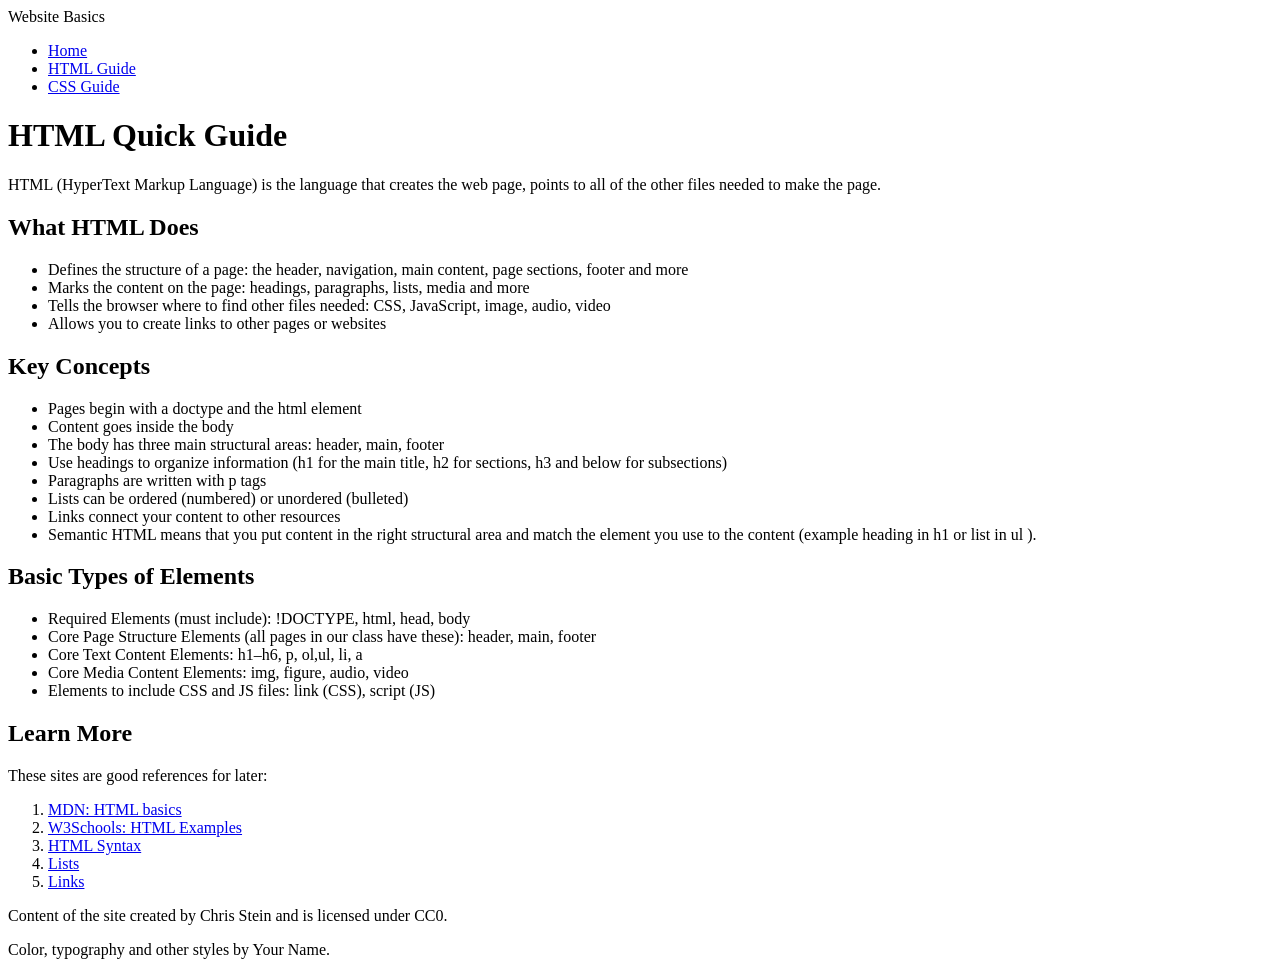
==== html-guide.html @ 33e3c418 "Add HTML and CSS guide pages" ====
<!DOCTYPE html>
<html lang="en">

<head>
    <meta charset="UTF-8">
    <meta name="viewport" content="width=device-width, initial-scale=1.0">
    <title>Document</title>
</head>

<body>
    <header>
        <div class="site-title">Website Basics</div>
        <nav aria-label="Primary">
            <ul>
                <li><a href="index.html" aria-current="page">Home</a></li>
                <li><a href="html-guide.html">HTML Guide</a></li>
                <li><a href="css-guide.html">CSS Guide</a></li>
            </ul>
        </nav>
    </header>
    <main>
        <h1>HTML Quick Guide</h1>

        <p>HTML (HyperText Markup Language) is the language that creates the web page, points to all of the other files
            needed to make the page.</p>


        <h2>What HTML Does</h2>

        <ul>
            <li>Defines the structure of a page: the header, navigation, main content, page sections, footer and more
            </li>
            <li>Marks the content on the page: headings, paragraphs, lists, media and more</li>
            <li>Tells the browser where to find other files needed: CSS, JavaScript, image, audio, video</li>
            <li>Allows you to create links to other pages or websites</li>
        </ul>


        <h2>Key Concepts</h2>

        <ul>
            <li>Pages begin with a doctype and the html element</li>
            <li>Content goes inside the body</li>
            <li>The body has three main structural areas: header, main, footer</li>
            <li>Use headings to organize information (h1 for the main title, h2 for sections, h3 and below for
                subsections)</li>
            <li>Paragraphs are written with p tags</li>
            <li>Lists can be ordered (numbered) or unordered (bulleted)</li>
            <li>Links connect your content to other resources</li>
            <li>Semantic HTML means that you put content in the right structural area and match the element you use to
                the content (example heading in h1 or list in ul ).</li>
        </ul>


        <h2>Basic Types of Elements</h2>

        <ul>
            <li>Required Elements (must include): !DOCTYPE, html, head, body</li>
            <li>Core Page Structure Elements (all pages in our class have these): header, main, footer</li>
            <li>Core Text Content Elements: h1–h6, p, ol,ul, li, a</li>
            <li>Core Media Content Elements: img, figure, audio, video</li>
            <li>Elements to include CSS and JS files: link (CSS), script (JS)</li>
        </ul>


        <h2>Learn More</h2>

        <p>These sites are good references for later:</p>

        <ol>
            <li><a href="https://developer.mozilla.org/enUS/docs/Learn/Gettingstartedwiththeweb/HTMLbasics">MDN: HTML
                    basics</a>
            </li>
            <li><a href="https://www.w3schools.com/html/html_examples.asp">W3Schools: HTML Examples</a>
            </li>
            <li><a
                    href="https://developer.mozilla.org/en-US/docs/Learn_web_development/Core/Structuring_content/Basic_HTML_syntax">HTML
                    Syntax</a>
            </li>
            <li><a
                    href="https://developer.mozilla.org/en-US/docs/Learn_web_development/Core/Structuring_content/Lists">Lists</a>
            </li>
            <li><a
                    href="https://developer.mozilla.org/en-US/docs/Learn_web_development/Core/Structuring_content/Creating_links">Links
                </a>
            </li>
        </ol>

    </main>
    <footer>
        <p>Content of the site created by Chris Stein and is licensed under CC0.</p>
        <p>Color, typography and other styles by Your Name.</p>
    </footer>
</body>

</html>
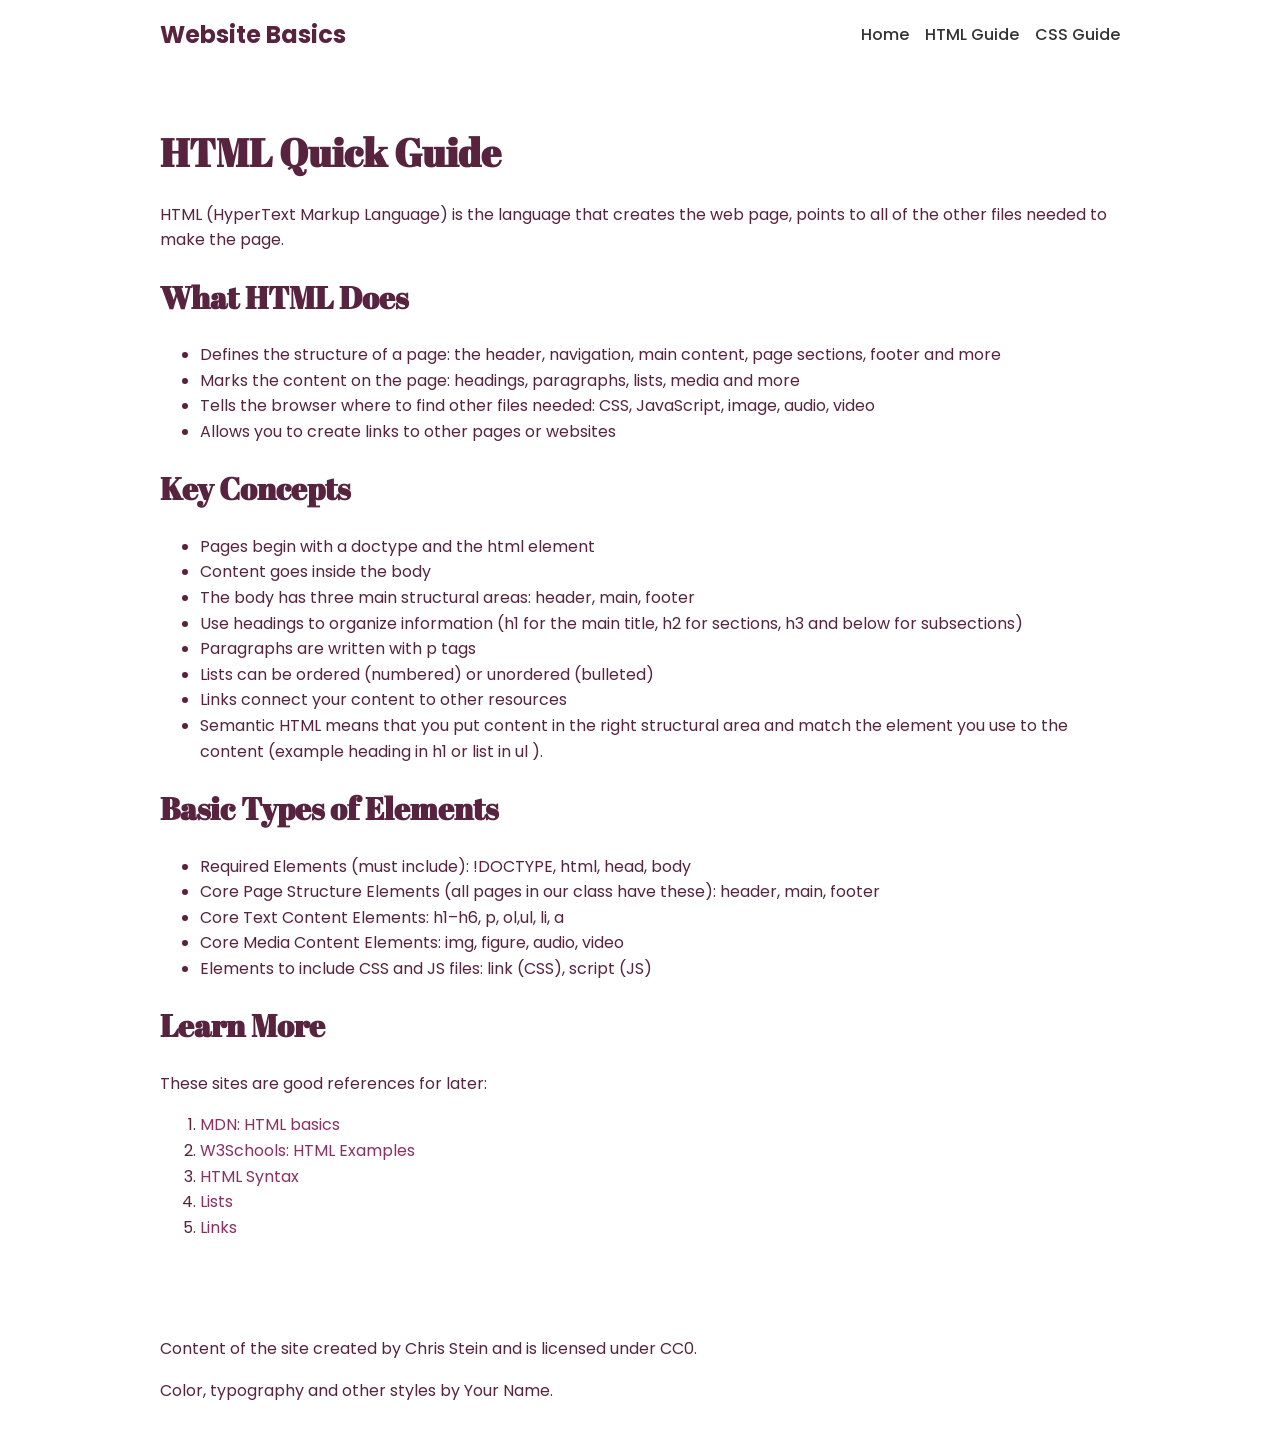
==== commit e4afb1d9: "updated html guide with style.css" ====
--- a/html-guide.html
+++ b/html-guide.html
@@ -5,6 +5,7 @@
     <meta charset="UTF-8">
     <meta name="viewport" content="width=device-width, initial-scale=1.0">
     <title>Document</title>
+    <link rel="stylesheet" href="style.css">
 </head>
 
 <body>
--- a/style.css
+++ b/style.css
@@ -0,0 +1,123 @@
+@import url("https://fonts.googleapis.com/css2?family=Abril+Fatface&family=Poppins&display=swap");
+
+/* Generated design choices. Save as style.css and link it in each HTML head. */
+
+/* Root typography settings */
+html {
+  font-size: 16px;
+  font-family: "Poppins", sans-serif;
+  line-height: 1.6;
+  color: #57233F;
+  background-color: #FFFFFF;
+}
+
+body {
+  margin: 0;
+}
+
+/* General heading styles */
+h1, h2, h3, h4, h5, h6 {
+  font-family: "Abril Fatface", sans-serif;
+  line-height: 1.2;
+}
+
+/* Specific element text styles */
+h1 {
+  font-size: 2.441rem;
+}
+
+h2 {
+  font-size: 1.953rem;
+}
+
+h3 {
+  font-size: 1.563rem;
+}
+
+h4 {
+  font-size: 1.25rem;
+}
+
+h5 {
+  font-size: 1rem;
+}
+
+h6 {
+  font-size: 0.8rem;
+}
+
+p {
+  margin-bottom: 1rem;
+}
+
+a {
+  color: #8C2F62;
+  text-decoration: none;
+  text-underline-offset: 0.15em;
+}
+
+a:hover {
+  text-decoration: underline;
+  color: #67326F;
+}
+
+a:focus-visible {
+  outline: 3px solid #57233F;
+  outline-offset: 4px;
+}
+
+header, main, footer {
+  max-width: 60rem;
+  margin-inline: auto;
+  padding: 2rem;
+}
+
+button, .button {
+  color: #FFFFFF;
+  background-color: #8C2F62;
+}
+
+button:hover, .button:hover {
+  background-color: #67326F;
+}
+
+.alternate {
+  color: #57233F;
+  background-color: #F6E8F0;
+  padding: 2rem;
+}
+
+
+header {
+  display: flex;
+  justify-content: space-between; /* site title left, nav right */
+  align-items: center;           /* vertical centering */
+  padding: 1rem;
+}
+
+/* Styles the site title at the top of the header */
+.site-title {
+  font-size: 1.5rem;
+  font-weight: bold;
+}
+
+nav ul {
+  list-style: none;   /* remove bullets */
+  margin: 0;
+  padding: 0;
+  display: flex;      /* horizontal layout for links */
+  gap: 1rem;          /* space between items */
+}
+
+nav a {
+  text-decoration: none;
+  color: #333;
+  font-weight: 500;
+}
+
+nav a:hover {
+  color: 
+#67326F; /* hover color */
+}
+
+/* ------------- END Header styles  *
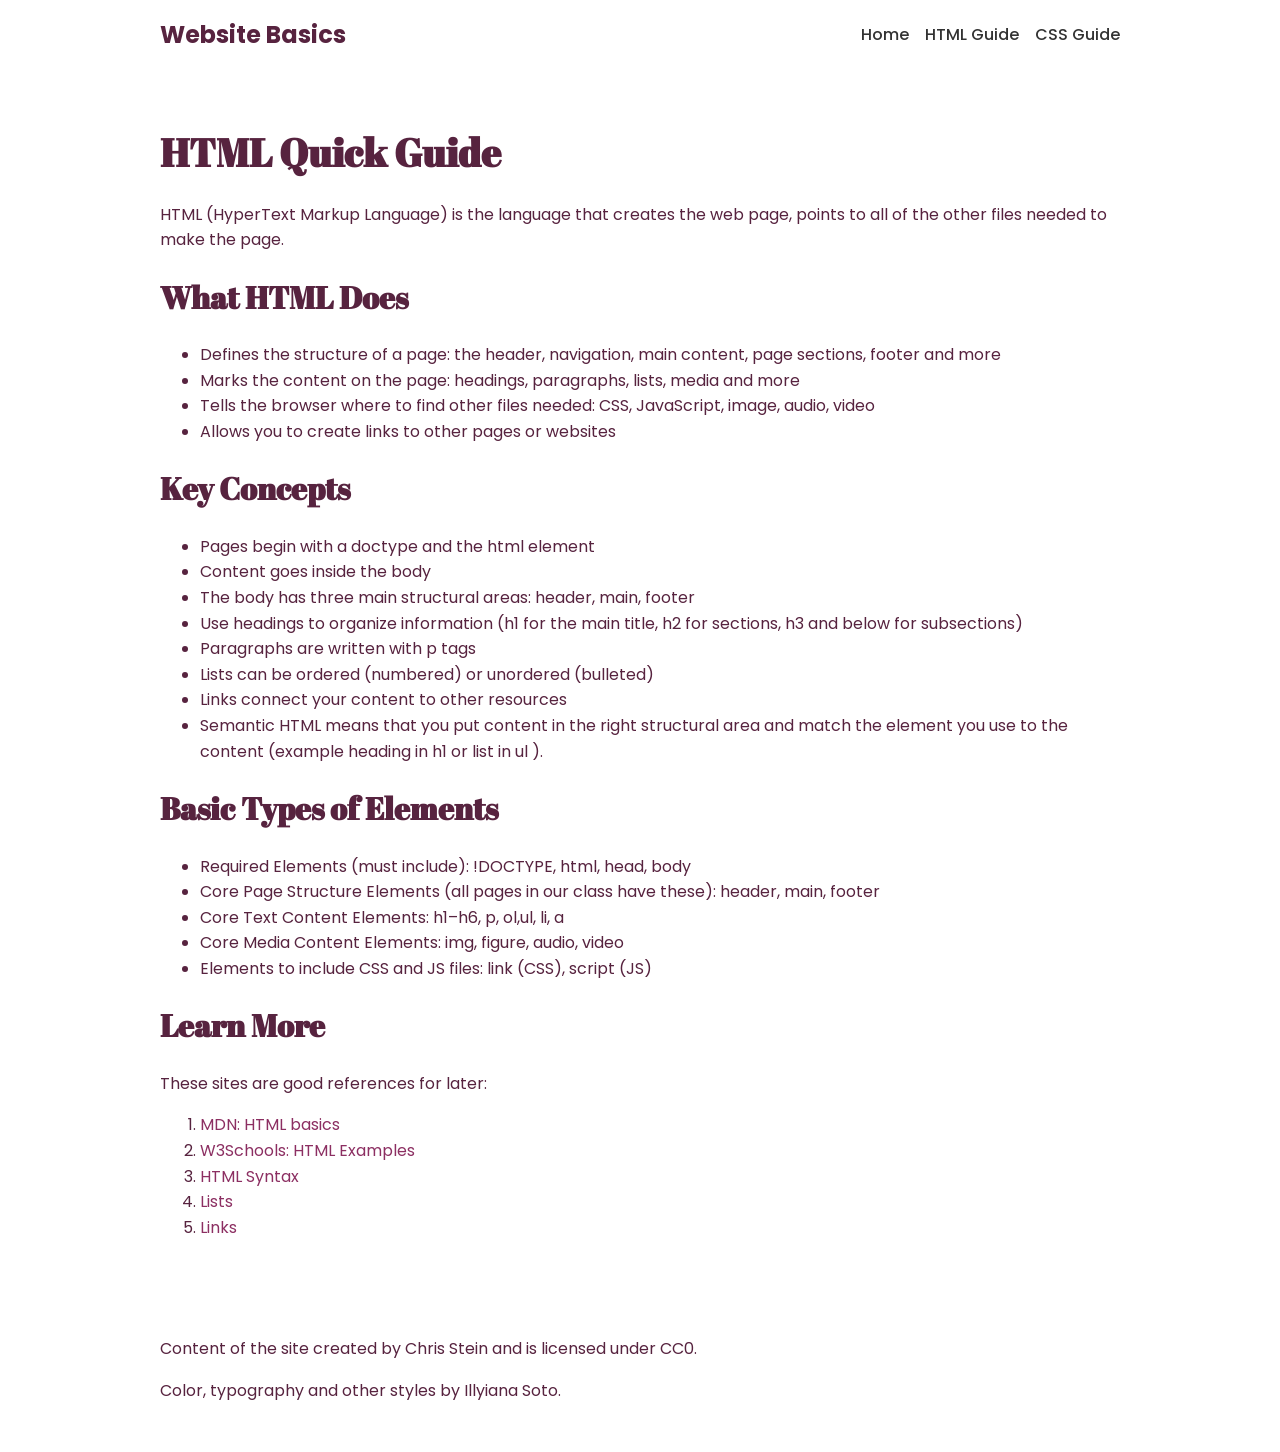
==== commit ef191b02: "Added my name" ====
--- a/html-guide.html
+++ b/html-guide.html
@@ -90,7 +90,7 @@
     </main>
     <footer>
         <p>Content of the site created by Chris Stein and is licensed under CC0.</p>
-        <p>Color, typography and other styles by Your Name.</p>
+        <p>Color, typography and other styles by Illyiana Soto.</p>
     </footer>
 </body>
 
